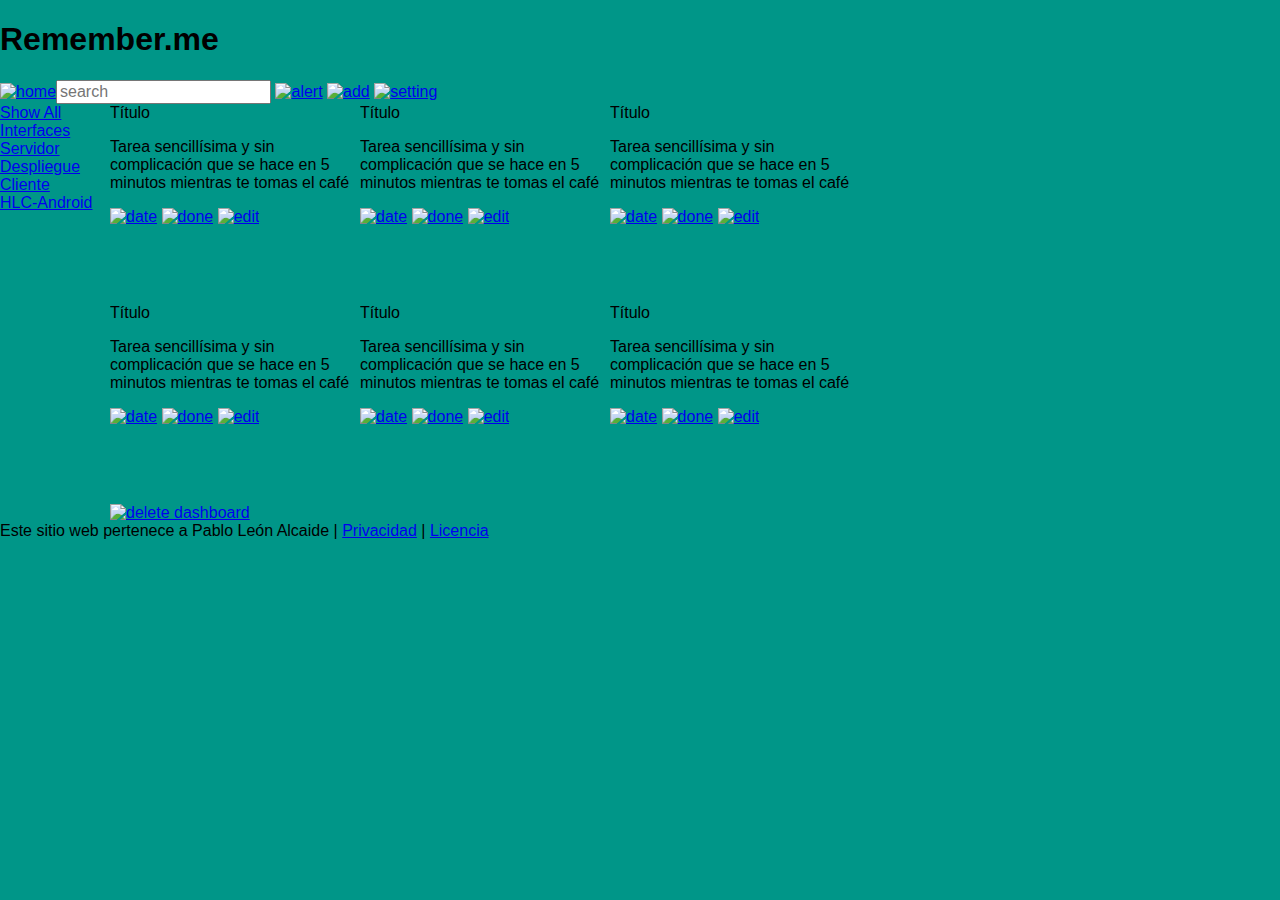
==== index.html @ 02f2b69e "first commit of Gestor de Tareas" ====
<!DOCTYPE html>
<html>
<head>
	<meta charset="utf-8">
	<meta name="Description" content="Gestor Contenido">
	<meta name="Author" content="Pablo León Alcaide">
	<link rel="stylesheet" href="./style/normalize.css">
	<link rel="stylesheet" href="./style/main.css">
	<title>Gestor de Tareas</title>
	<link rel="stylesheet" href="">
</head>
<body>
	<header>
		<h1>Remember.me</h1>
	</header><!-- End Header -->
	<nav>
		<a href="#"><img src="./images/home.svg" alt="home" id="imgHome"></a><input type="search" id="inputSearch" placeholder="search">
		<a href="#"><img src="./images/alarm.svg" alt="alert" id="imgAlarm"></a>
		<a href="./note.html"><img src="./images/add.svg" alt="add" id="imgAdd"></a>
		<a href="#"><img src="./images/gear.svg" alt="setting" id="imgGear"></a>	
	</nav> <!-- End Nav -->
	<main>
		<div id="dropdown">
			<div id="showAll"><a href="#" title="showAll">Show All</a></div>
			<div id="showFirst"><a href="#" title="showfirst">Interfaces</a></div>
			<div id="showSecond"><a href="#" title="showfirst">Servidor</a></div>
			<div id="showThirth"><a href="#" title="showfirst">Despliegue</a></div>
			<div id="showFourth"><a href="#" title="showfirst">Cliente</a></div>
			<div id="showFifth"><a href="#" title="showfirst">HLC-Android</a></div>
		</div>
		<section id="container">
			<article class="note">
				<header>Título</header>
				<p>Tarea sencillísima y sin complicación que se hace en 5 minutos mientras te tomas el café</p>
				<a href="#" class="articleIco"><img src="./images/calendar.svg" alt="date"></a>
				<a href="#" class="articleIco"><img src="./images/done.svg" alt="done"></a>
				<a href="#" class="articleIco"><img src="./images/edit.svg" alt="edit"></a>
			</article>
			<article class="note">
				<header>Título</header>
				<p>Tarea sencillísima y sin complicación que se hace en 5 minutos mientras te tomas el café</p>
				<a href="#" class="articleIco"><img src="./images/calendar.svg" alt="date"></a>
				<a href="#" class="articleIco"><img src="./images/done.svg" alt="done"></a>
				<a href="#" class="articleIco"><img src="./images/edit.svg" alt="edit"></a>
			</article>
			<article class="note">
				<header>Título</header>
				<p>Tarea sencillísima y sin complicación que se hace en 5 minutos mientras te tomas el café</p>
				<a href="#" class="articleIco"><img src="./images/calendar.svg" alt="date"></a>
				<a href="#" class="articleIco"><img src="./images/done.svg" alt="done"></a>
				<a href="#" class="articleIco"><img src="./images/edit.svg" alt="edit"></a>
			</article>
			<article class="note">
				<header>Título</header>
				<p>Tarea sencillísima y sin complicación que se hace en 5 minutos mientras te tomas el café</p>
				<a href="#" class="articleIco"><img src="./images/calendar.svg" alt="date"></a>
				<a href="#" class="articleIco"><img src="./images/done.svg" alt="done"></a>
				<a href="#" class="articleIco"><img src="./images/edit.svg" alt="edit"></a>
			</article>
			<article class="note">
				<header>Título</header>
				<p>Tarea sencillísima y sin complicación que se hace en 5 minutos mientras te tomas el café</p>
				<a href="#" class="articleIco"><img src="./images/calendar.svg" alt="date"></a>
				<a href="#" class="articleIco"><img src="./images/done.svg" alt="done"></a>
				<a href="#" class="articleIco"><img src="./images/edit.svg" alt="edit"></a>
			</article>
			<article class="note">
				<header>Título</header>
				<p>Tarea sencillísima y sin complicación que se hace en 5 minutos mientras te tomas el café</p>
				<a href="#" class="articleIco"><img src="./images/calendar.svg" alt="date"></a>
				<a href="#" class="articleIco"><img src="./images/done.svg" alt="done"></a>
				<a href="#" class="articleIco"><img src="./images/edit.svg" alt="edit"></a>
			</article>
			<a href="#" id="trashSection"><img src="./images/trash.svg" alt="delete dashboard"></a>
		</section>
	</main> <!-- End Main -->
	<footer>
		<span>Este sitio web pertenece a Pablo León Alcaide</span> | <a href="#">Privacidad</a> | <a href="#">Licencia</a>
	<footer><!-- End Footer -->
</body>
</html>
---- style/main.css ----
body{
	background-color: #009688;
	grid-template-rows: 70px 90px 1fr 70px;
	grid-template-areas: 	"head head"
						 	"nav nav"
						 	"main main"
						 	"footer footer";
}
header{
	grid-area: head;
}
nav{
	grid-area: nav;
}
main{
	grid-area: main;
	display: grid;
	grid-template-columns: 100px 600px;	
	grid-column-gap: 10px;
}
main > #dropdown{
}
main > #dropdown > div{

}
main > section{
	display:inline-block;
	display:grid;
	grid-template-rows: 200px 200px;
	grid-template-columns: 250px 250px 250px;
}
main > section > article{
	overflow: hidden;
}
footer{
	grid-area:footer;
}
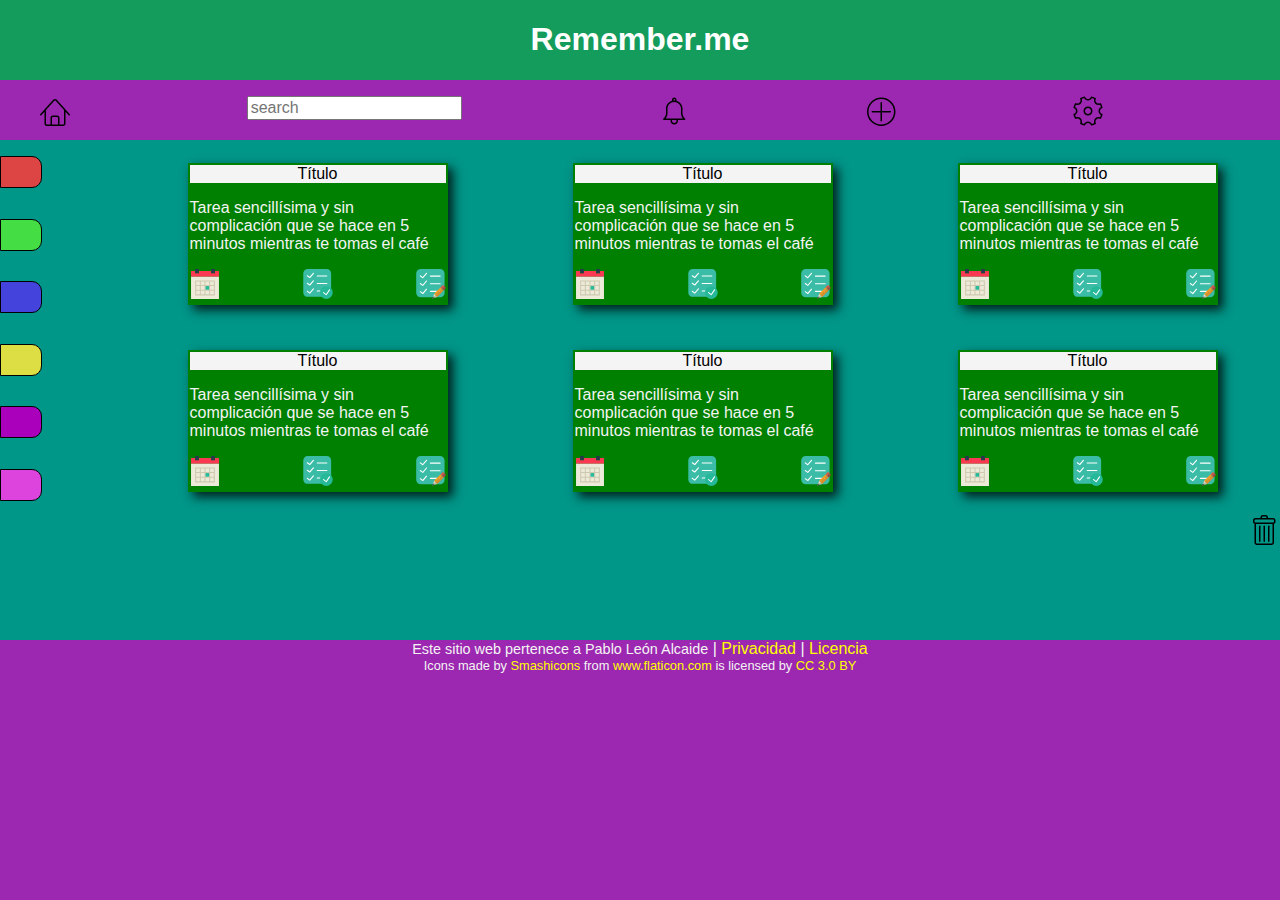
==== commit 7cf574ec: "images and updates" ====
--- a/index.html
+++ b/index.html
@@ -14,68 +14,87 @@
 		<h1>Remember.me</h1>
 	</header><!-- End Header -->
 	<nav>
-		<a href="#"><img src="./images/home.svg" alt="home" id="imgHome"></a><input type="search" id="inputSearch" placeholder="search">
-		<a href="#"><img src="./images/alarm.svg" alt="alert" id="imgAlarm"></a>
-		<a href="./note.html"><img src="./images/add.svg" alt="add" id="imgAdd"></a>
-		<a href="#"><img src="./images/gear.svg" alt="setting" id="imgGear"></a>	
+		<ul>
+		<li><a href="#"><img title="Back home" src="./images/home.svg" alt="home" id="imgHome"/></a></li>
+		<li><input type="search" id="inputSearch" placeholder="search"></li>
+		<li><a href="#"><img title="Most recent" src="./images/alarm.svg" alt="alert" id="imgAlarm"/></a></li>
+		<li><a href="./note.html"><img title="add ToDo" src="./images/add.svg" alt="add" id="imgAdd"/></a></li>
+		<li><a href="#"><img  title="Settings" src="./images/gear.svg" alt="setting" id="imgGear"/></a></li>
+		</ul>
 	</nav> <!-- End Nav -->
 	<main>
 		<div id="dropdown">
-			<div id="showAll"><a href="#" title="showAll">Show All</a></div>
-			<div id="showFirst"><a href="#" title="showfirst">Interfaces</a></div>
-			<div id="showSecond"><a href="#" title="showfirst">Servidor</a></div>
-			<div id="showThirth"><a href="#" title="showfirst">Despliegue</a></div>
-			<div id="showFourth"><a href="#" title="showfirst">Cliente</a></div>
-			<div id="showFifth"><a href="#" title="showfirst">HLC-Android</a></div>
+			<div id="showAll"><a href="#" title="showAll">All</a></div>
+			<div id="showFirst"><a href="#" title="Interfaces">Interfaces</a></div>
+			<div id="showSecond"><a href="#" title="Servidor">Servidor</a></div>
+			<div id="showThirth"><a href="#" title="Despliegue">Despliegue</a></div>
+			<div id="showFourth"><a href="#" title="Cliente">Cliente</a></div>
+			<div id="showFifth"><a href="#" title="Android">Android</a></div>
 		</div>
 		<section id="container">
 			<article class="note">
 				<header>Título</header>
 				<p>Tarea sencillísima y sin complicación que se hace en 5 minutos mientras te tomas el café</p>
-				<a href="#" class="articleIco"><img src="./images/calendar.svg" alt="date"></a>
-				<a href="#" class="articleIco"><img src="./images/done.svg" alt="done"></a>
-				<a href="#" class="articleIco"><img src="./images/edit.svg" alt="edit"></a>
+				<div id="icons">
+					<a href="#" class="articleIco"><img src="./images/calendar.svg" alt="date"></a>
+					<a href="#" class="articleIco"><img src="./images/done.svg" alt="done"></a>
+					<a href="#" class="articleIco"><img src="./images/edit.svg" alt="edit"></a>
+				</div>	
 			</article>
 			<article class="note">
 				<header>Título</header>
 				<p>Tarea sencillísima y sin complicación que se hace en 5 minutos mientras te tomas el café</p>
-				<a href="#" class="articleIco"><img src="./images/calendar.svg" alt="date"></a>
-				<a href="#" class="articleIco"><img src="./images/done.svg" alt="done"></a>
-				<a href="#" class="articleIco"><img src="./images/edit.svg" alt="edit"></a>
+				<div id="icons">
+					<a href="#" class="articleIco"><img src="./images/calendar.svg" alt="date"></a>
+					<a href="#" class="articleIco"><img src="./images/done.svg" alt="done"></a>
+					<a href="#" class="articleIco"><img src="./images/edit.svg" alt="edit"></a>
+				</div>	
 			</article>
 			<article class="note">
 				<header>Título</header>
 				<p>Tarea sencillísima y sin complicación que se hace en 5 minutos mientras te tomas el café</p>
-				<a href="#" class="articleIco"><img src="./images/calendar.svg" alt="date"></a>
-				<a href="#" class="articleIco"><img src="./images/done.svg" alt="done"></a>
-				<a href="#" class="articleIco"><img src="./images/edit.svg" alt="edit"></a>
+				<div id="icons">
+					<a href="#" class="articleIco"><img src="./images/calendar.svg" alt="date"></a>
+					<a href="#" class="articleIco"><img src="./images/done.svg" alt="done"></a>
+					<a href="#" class="articleIco"><img src="./images/edit.svg" alt="edit"></a>
+				</div>	
 			</article>
 			<article class="note">
 				<header>Título</header>
 				<p>Tarea sencillísima y sin complicación que se hace en 5 minutos mientras te tomas el café</p>
-				<a href="#" class="articleIco"><img src="./images/calendar.svg" alt="date"></a>
-				<a href="#" class="articleIco"><img src="./images/done.svg" alt="done"></a>
-				<a href="#" class="articleIco"><img src="./images/edit.svg" alt="edit"></a>
+				<div id="icons">
+					<a href="#" class="articleIco"><img src="./images/calendar.svg" alt="date"></a>
+					<a href="#" class="articleIco"><img src="./images/done.svg" alt="done"></a>
+					<a href="#" class="articleIco"><img src="./images/edit.svg" alt="edit"></a>
+				</div>	
 			</article>
 			<article class="note">
 				<header>Título</header>
 				<p>Tarea sencillísima y sin complicación que se hace en 5 minutos mientras te tomas el café</p>
-				<a href="#" class="articleIco"><img src="./images/calendar.svg" alt="date"></a>
-				<a href="#" class="articleIco"><img src="./images/done.svg" alt="done"></a>
-				<a href="#" class="articleIco"><img src="./images/edit.svg" alt="edit"></a>
+				<div id="icons">
+					<a href="#" class="articleIco"><img src="./images/calendar.svg" alt="date"></a>
+					<a href="#" class="articleIco"><img src="./images/done.svg" alt="done"></a>
+					<a href="#" class="articleIco"><img src="./images/edit.svg" alt="edit"></a>
+				</div>	
 			</article>
 			<article class="note">
 				<header>Título</header>
 				<p>Tarea sencillísima y sin complicación que se hace en 5 minutos mientras te tomas el café</p>
-				<a href="#" class="articleIco"><img src="./images/calendar.svg" alt="date"></a>
-				<a href="#" class="articleIco"><img src="./images/done.svg" alt="done"></a>
-				<a href="#" class="articleIco"><img src="./images/edit.svg" alt="edit"></a>
+				<div id="icons">
+					<a href="#" class="articleIco"><img src="./images/calendar.svg" alt="date"></a>
+					<a href="#" class="articleIco"><img src="./images/done.svg" alt="done"></a>
+					<a href="#" class="articleIco"><img src="./images/edit.svg" alt="edit"></a>
+				</div>	
 			</article>
-			<a href="#" id="trashSection"><img src="./images/trash.svg" alt="delete dashboard"></a>
+			
 		</section>
+		<img src="" alt="">
+		<a href="#" id="trashSection"><img src="./images/trash.svg" alt="delete dashboard" title="Remove all cards"></a>
+
 	</main> <!-- End Main -->
 	<footer>
 		<span>Este sitio web pertenece a Pablo León Alcaide</span> | <a href="#">Privacidad</a> | <a href="#">Licencia</a>
+		<div>Icons made by <a href="https://www.flaticon.com/authors/smashicons" title="Smashicons">Smashicons</a> from <a href="https://www.flaticon.com/" title="Flaticon">www.flaticon.com</a> is licensed by <a href="http://creativecommons.org/licenses/by/3.0/" title="Creative Commons BY 3.0" target="_blank">CC 3.0 BY</a></div>
 	<footer><!-- End Footer -->
 </body>
 </html>--- a/style/main.css
+++ b/style/main.css
@@ -1,37 +1,156 @@
+a{
+	text-decoration: none;
+}
 body{
-	background-color: #009688;
-	grid-template-rows: 70px 90px 1fr 70px;
+	background-color: #9C27B0;
+	
+	display:grid;
+	grid-template-rows: 80px 60px 500px 40px;
 	grid-template-areas: 	"head head"
 						 	"nav nav"
 						 	"main main"
 						 	"footer footer";
+	align-content: space-around;
 }
-header{
+body >header{
 	grid-area: head;
+	background-color: #149C5C;
+	color: #ffffff;
+	text-align:center;
 }
 nav{
+	background-color: #9C27B0;
 	grid-area: nav;
+	
 }
+nav ul{
+	height: 100%;
+	*background-color: #9C27B0;
+	display: grid;
+	grid-template-columns: 1fr 2fr 1fr 1fr 1fr;
+	align-items: start;
+	list-style: none;
+	justify-content: space-around;
+	
+}
+nav ul li{
+	
+}
+nav > ul > li > a > img{
+	height: 30px;	
+}
+nav ul li:first-child{
+	
+}
+
 main{
+	background-color: #009688;
 	grid-area: main;
 	display: grid;
-	grid-template-columns: 100px 600px;	
-	grid-column-gap: 10px;
+	grid-template-columns: 110px 1fr;
+	grid-column-gap: 15px;
 }
 main > #dropdown{
+	display:grid;
+	grid-template-rows:repeat(6, 30px);
+	align-content: space-around;
 }
 main > #dropdown > div{
+	width:40px;
+	height: 30px;
+	border:1px solid black;
+	text-align:left;
+	overflow: hidden;
+	border-radius: 0 10px 10px 0;
+	transition: width 2s;
+}
+main > #dropdown > div:hover{
+	width:100px;
+}
+main > #dropdown > div:hover > a{
+	color:black;
+}
+main > #dropdown > div > a{
+	text-decoration: none;
+	color:transparent;
+	margin-right: 1px;
+	font-size: 1.2em;
+	transition: 4s;
+}
 
+#showAll{
+	background-color: #dd4444;
 }
-main > section{
-	display:inline-block;
+#showFirst{
+	background-color: #44dd44;
+}
+#showSecond{
+	background-color: #4444dd;
+}
+#showThirth{
+	background-color: #dddd44;
+}
+#showFourth{
+	background-color: #aa00bb
+}
+#showFifth{
+	background-color: #dd44dd;
+}
+main > dropdown > div > a{
+	color:red;
+}
+main > #container{
+	
 	display:grid;
-	grid-template-rows: 200px 200px;
-	grid-template-columns: 250px 250px 250px;
+	justify-content: space-around;
+	grid-template-rows: repeat(autofit, 200px);
+	align-content: space-around;
+	grid-template-columns: 260px 260px 260px;
 }
-main > section > article{
-	overflow: hidden;
+main > #container > article{
+	
+	color: #f4f4f4;
+	background-color: green;
+	padding:2px;
+	box-shadow: 5px 5px 10px rgba(0,0,0,0.8);
+	
+}
+main > #container > article:hover{
+	transform:perspective(500px) scaleZ(1) translateZ(4px);
+}
+main > #container > article > header{
+	background-color: #f4f4f4;
+	text-align:center;
+	color:black;
+}
+
+main > #container >article > a{
+	color:orange;	
+}
+#icons{
+	display: grid;
+	grid-template-columns: repeat(3,30px);
+	justify-content: space-between;
+}
+main > a {
+	text-align: right;
+}
+main  a  img{
+	width: 30px;
+	height: 30px;
 }
 footer{
 	grid-area:footer;
+	background-color: #9C27B0;
+	color: #f4f4f4;
+	text-align:center;
+}
+footer a:visited, footer a:link{
+	color: #ffff00;
+}
+footer span{
+	font-size: 0.9rem;
+}
+footer div{
+	font-size: 0.8rem;
 }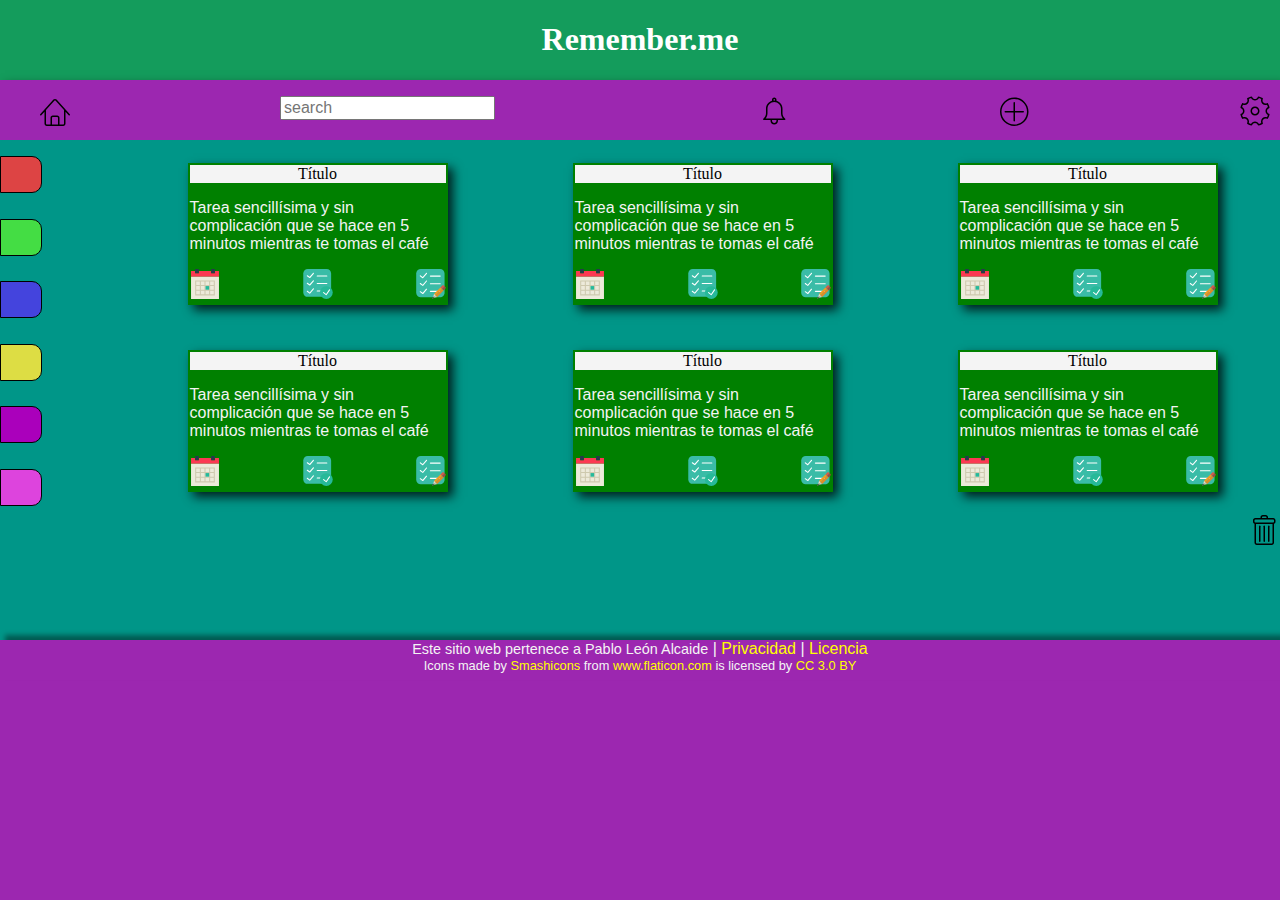
==== commit a212fc9b: "menu setting" ====
--- a/index.html
+++ b/index.html
@@ -19,7 +19,15 @@
 		<li><input type="search" id="inputSearch" placeholder="search"></li>
 		<li><a href="#"><img title="Most recent" src="./images/alarm.svg" alt="alert" id="imgAlarm"/></a></li>
 		<li><a href="./note.html"><img title="add ToDo" src="./images/add.svg" alt="add" id="imgAdd"/></a></li>
-		<li><a href="#"><img  title="Settings" src="./images/gear.svg" alt="setting" id="imgGear"/></a></li>
+		<li id="setting"><a href="#"><img title="Settings" src="./images/gear.svg" alt="setting" id="imgGear"/></a>
+			<ul id="menuSetting">
+				<li><a href="#">Sincronizar</a></li>
+				<li><a href="#">Preferencias</a></li>
+				<li><a href="#">Ayuda</a></li>
+				<li><a href="#">Premium</a></li>
+				<li><a href="#">Logout</a></li>
+			</ul>
+		</li>
 		</ul>
 	</nav> <!-- End Nav -->
 	<main>
--- a/style/main.css
+++ b/style/main.css
@@ -5,7 +5,7 @@
 	background-color: #9C27B0;
 	
 	display:grid;
-	grid-template-rows: 80px 60px 500px 40px;
+	grid-template-rows: 80px 60px minmax(500px,1fr) 40px;
 	grid-template-areas: 	"head head"
 						 	"nav nav"
 						 	"main main"
@@ -17,33 +17,64 @@
 	background-color: #149C5C;
 	color: #ffffff;
 	text-align:center;
+
+}
+header{
+	font-family: cursive;
 }
 nav{
 	background-color: #9C27B0;
 	grid-area: nav;
+	box-shadow: 5px 5px 10px rgba(0,0,0,0.6);
+}
+nav >ul{
 	
-}
-nav ul{
 	height: 100%;
 	*background-color: #9C27B0;
 	display: grid;
-	grid-template-columns: 1fr 2fr 1fr 1fr 1fr;
+	grid-template-columns: 1fr 2fr 1fr 1fr 40px;
 	align-items: start;
 	list-style: none;
 	justify-content: space-around;
 	
 }
-nav ul li{
+
+nav > ul > li > a > img{
+	height: 30px;	
+
+}
+nav > ul > li > a >img:hover{
+	transform:scale(1.1);
+}
+#setting:hover >ul{
+	display: block;
+}
+
+#menuSetting{
+	list-style: none;
+	background-color: #9C27B0;
+	padding:0;
+	max-width: 120px;
+	position: absolute;
+	right:5px;
+	display:none;
+}
+#menuSetting > li{
+	width: 120px;
+	padding: 6px 1px 6px 1px;
 	
 }
-nav > ul > li > a > img{
-	height: 30px;	
+#menuSetting > li:hover{
+	background-color: #9B25A0;
 }
-nav ul li:first-child{
+#menuSetting > li >a{
+	color:#f4f4f4;
+}
+#menuSetting > li:hover >a{
+	color:#FCD837;
+}
+main{
 	
-}
-
-main{
 	background-color: #009688;
 	grid-area: main;
 	display: grid;
@@ -57,7 +88,7 @@
 }
 main > #dropdown > div{
 	width:40px;
-	height: 30px;
+	height: 35px;
 	border:1px solid black;
 	text-align:left;
 	overflow: hidden;
@@ -65,17 +96,18 @@
 	transition: width 2s;
 }
 main > #dropdown > div:hover{
-	width:100px;
-}
-main > #dropdown > div:hover > a{
-	color:black;
+	width:110px;
 }
 main > #dropdown > div > a{
+	display: block;
 	text-decoration: none;
 	color:transparent;
 	margin-right: 1px;
 	font-size: 1.2em;
 	transition: 4s;
+}
+main > #dropdown > div:hover > a{
+	color:black;
 }
 
 #showAll{
@@ -100,7 +132,7 @@
 	color:red;
 }
 main > #container{
-	
+	overflow-y: scroll;
 	display:grid;
 	justify-content: space-around;
 	grid-template-rows: repeat(autofit, 200px);
@@ -116,7 +148,7 @@
 	
 }
 main > #container > article:hover{
-	transform:perspective(500px) scaleZ(1) translateZ(4px);
+	transform:scale(1.03)
 }
 main > #container > article > header{
 	background-color: #f4f4f4;
@@ -144,6 +176,7 @@
 	background-color: #9C27B0;
 	color: #f4f4f4;
 	text-align:center;
+	box-shadow: 5px -5px 5px rgba(0,0,0,0.4);
 }
 footer a:visited, footer a:link{
 	color: #ffff00;
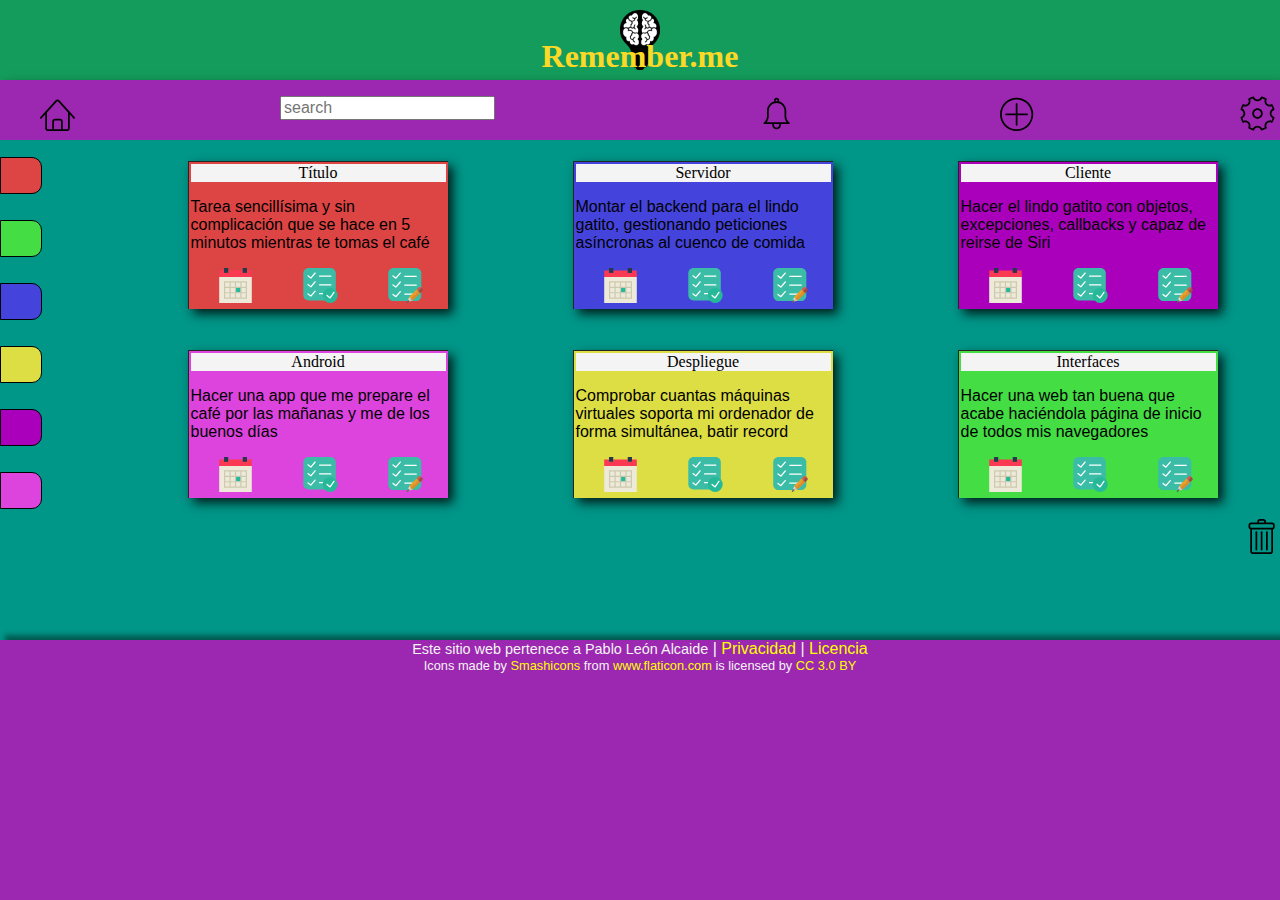
==== commit 32f07479: "edit readme and index.html, prepare edit.html" ====
--- a/index.html
+++ b/index.html
@@ -7,7 +7,6 @@
 	<link rel="stylesheet" href="./style/normalize.css">
 	<link rel="stylesheet" href="./style/main.css">
 	<title>Gestor de Tareas</title>
-	<link rel="stylesheet" href="">
 </head>
 <body>
 	<header>
@@ -40,7 +39,7 @@
 			<div id="showFifth"><a href="#" title="Android">Android</a></div>
 		</div>
 		<section id="container">
-			<article class="note">
+			<article class="note all">
 				<header>Título</header>
 				<p>Tarea sencillísima y sin complicación que se hace en 5 minutos mientras te tomas el café</p>
 				<div id="icons">
@@ -49,45 +48,45 @@
 					<a href="#" class="articleIco"><img src="./images/edit.svg" alt="edit"></a>
 				</div>	
 			</article>
-			<article class="note">
-				<header>Título</header>
-				<p>Tarea sencillísima y sin complicación que se hace en 5 minutos mientras te tomas el café</p>
+			<article class="note servidor">
+				<header>Servidor</header>
+				<p>Montar el backend para el lindo gatito, gestionando peticiones asíncronas al cuenco de comida</p>
 				<div id="icons">
 					<a href="#" class="articleIco"><img src="./images/calendar.svg" alt="date"></a>
 					<a href="#" class="articleIco"><img src="./images/done.svg" alt="done"></a>
 					<a href="#" class="articleIco"><img src="./images/edit.svg" alt="edit"></a>
 				</div>	
 			</article>
-			<article class="note">
-				<header>Título</header>
-				<p>Tarea sencillísima y sin complicación que se hace en 5 minutos mientras te tomas el café</p>
+			<article class="note cliente">
+				<header>Cliente</header>
+				<p>Hacer el lindo gatito con objetos, excepciones, callbacks y capaz de reirse de Siri</p>
 				<div id="icons">
 					<a href="#" class="articleIco"><img src="./images/calendar.svg" alt="date"></a>
 					<a href="#" class="articleIco"><img src="./images/done.svg" alt="done"></a>
 					<a href="#" class="articleIco"><img src="./images/edit.svg" alt="edit"></a>
 				</div>	
 			</article>
-			<article class="note">
-				<header>Título</header>
-				<p>Tarea sencillísima y sin complicación que se hace en 5 minutos mientras te tomas el café</p>
+			<article class="note android">
+				<header>Android</header>
+				<p>Hacer una app que me prepare el café por las mañanas y me de los buenos días</p>
 				<div id="icons">
 					<a href="#" class="articleIco"><img src="./images/calendar.svg" alt="date"></a>
 					<a href="#" class="articleIco"><img src="./images/done.svg" alt="done"></a>
 					<a href="#" class="articleIco"><img src="./images/edit.svg" alt="edit"></a>
 				</div>	
 			</article>
-			<article class="note">
-				<header>Título</header>
-				<p>Tarea sencillísima y sin complicación que se hace en 5 minutos mientras te tomas el café</p>
+			<article class="note despliegue">
+				<header>Despliegue</header>
+				<p>Comprobar cuantas máquinas virtuales soporta mi ordenador de forma simultánea, batir record</p>
 				<div id="icons">
 					<a href="#" class="articleIco"><img src="./images/calendar.svg" alt="date"></a>
 					<a href="#" class="articleIco"><img src="./images/done.svg" alt="done"></a>
 					<a href="#" class="articleIco"><img src="./images/edit.svg" alt="edit"></a>
 				</div>	
 			</article>
-			<article class="note">
-				<header>Título</header>
-				<p>Tarea sencillísima y sin complicación que se hace en 5 minutos mientras te tomas el café</p>
+			<article class="note interfaces">
+				<header>Interfaces</header>
+				<p>Hacer una web tan buena que acabe haciéndola página de inicio de todos mis navegadores</p>
 				<div id="icons">
 					<a href="#" class="articleIco"><img src="./images/calendar.svg" alt="date"></a>
 					<a href="#" class="articleIco"><img src="./images/done.svg" alt="done"></a>
--- a/style/main.css
+++ b/style/main.css
@@ -14,11 +14,19 @@
 }
 body >header{
 	grid-area: head;
+	background: url('../images/remember.png');
+	background-size:40px;
+	background-position:center;
+	background-repeat: no-repeat;
 	background-color: #149C5C;
-	color: #ffffff;
+	color: #FCD827;
 	text-align:center;
 
 }
+h1{
+	margin: 1.2em 0;
+}
+
 header{
 	font-family: cursive;
 }
@@ -28,9 +36,6 @@
 	box-shadow: 5px 5px 10px rgba(0,0,0,0.6);
 }
 nav >ul{
-	
-	height: 100%;
-	*background-color: #9C27B0;
 	display: grid;
 	grid-template-columns: 1fr 2fr 1fr 1fr 40px;
 	align-items: start;
@@ -40,11 +45,13 @@
 }
 
 nav > ul > li > a > img{
-	height: 30px;	
+	height: 35px;	
 
 }
 nav > ul > li > a >img:hover{
 	transform:scale(1.1);
+
+
 }
 #setting:hover >ul{
 	display: block;
@@ -104,28 +111,30 @@
 	color:transparent;
 	margin-right: 1px;
 	font-size: 1.2em;
+	margin-top: 2px;
 	transition: 4s;
 }
 main > #dropdown > div:hover > a{
 	color:black;
 }
 
-#showAll{
+#showAll, .all{
 	background-color: #dd4444;
 }
-#showFirst{
+#showFirst, .interfaces{
 	background-color: #44dd44;
 }
-#showSecond{
+#showSecond, .servidor{
 	background-color: #4444dd;
 }
-#showThirth{
+#showThirth, .despliegue{
 	background-color: #dddd44;
 }
-#showFourth{
+
+#showFourth, .cliente{
 	background-color: #aa00bb
 }
-#showFifth{
+#showFifth, .android{
 	background-color: #dd44dd;
 }
 main > dropdown > div > a{
@@ -139,13 +148,13 @@
 	align-content: space-around;
 	grid-template-columns: 260px 260px 260px;
 }
+
 main > #container > article{
-	
-	color: #f4f4f4;
-	background-color: green;
 	padding:2px;
 	box-shadow: 5px 5px 10px rgba(0,0,0,0.8);
-	
+	border-width: 1px 0 0 1px;
+	border-color: #252525;
+	border-style: solid;
 }
 main > #container > article:hover{
 	transform:scale(1.03)
@@ -154,23 +163,28 @@
 	background-color: #f4f4f4;
 	text-align:center;
 	color:black;
+
 }
 
 main > #container >article > a{
-	color:orange;	
+	
 }
 #icons{
 	display: grid;
 	grid-template-columns: repeat(3,30px);
-	justify-content: space-between;
+	justify-content: space-around;
 }
 main > a {
 	text-align: right;
 }
 main  a  img{
-	width: 30px;
-	height: 30px;
-}
+	width: 35px;
+	height: 35px;
+}
+main a img:hover{
+	transform: translateY(-1.08px);
+}
+
 footer{
 	grid-area:footer;
 	background-color: #9C27B0;
@@ -186,4 +200,4 @@
 }
 footer div{
 	font-size: 0.8rem;
-}+}
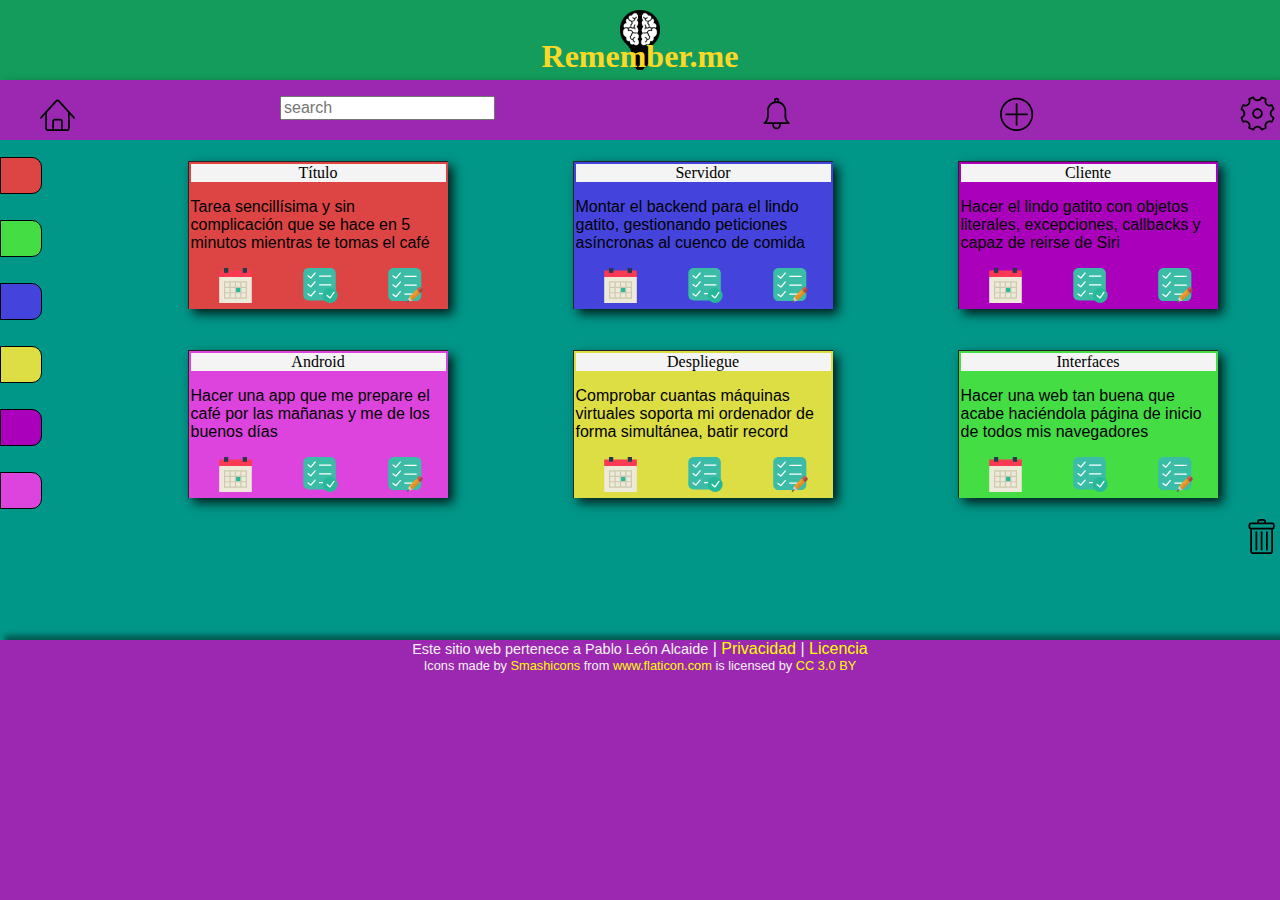
==== commit 4782bf12: "add edit.html" ====
--- a/index.html
+++ b/index.html
@@ -6,6 +6,7 @@
 	<meta name="Author" content="Pablo León Alcaide">
 	<link rel="stylesheet" href="./style/normalize.css">
 	<link rel="stylesheet" href="./style/main.css">
+	<script src="./js/form.js" type="text/javascript" charset="utf-8" async defer></script>
 	<title>Gestor de Tareas</title>
 </head>
 <body>
@@ -17,7 +18,7 @@
 		<li><a href="#"><img title="Back home" src="./images/home.svg" alt="home" id="imgHome"/></a></li>
 		<li><input type="search" id="inputSearch" placeholder="search"></li>
 		<li><a href="#"><img title="Most recent" src="./images/alarm.svg" alt="alert" id="imgAlarm"/></a></li>
-		<li><a href="./note.html"><img title="add ToDo" src="./images/add.svg" alt="add" id="imgAdd"/></a></li>
+		<li><a href="#" id="addTodo"><img title="add ToDo" src="./images/add.svg" alt="add" id="imgAdd"/></a></li>
 		<li id="setting"><a href="#"><img title="Settings" src="./images/gear.svg" alt="setting" id="imgGear"/></a>
 			<ul id="menuSetting">
 				<li><a href="#">Sincronizar</a></li>
@@ -50,7 +51,7 @@
 			</article>
 			<article class="note servidor">
 				<header>Servidor</header>
-				<p>Montar el backend para el lindo gatito, gestionando peticiones asíncronas al cuenco de comida</p>
+				<p>Montar el backend para el lindo gatito, gestionando peticiones asíncronas al cuenco de comida </p>
 				<div id="icons">
 					<a href="#" class="articleIco"><img src="./images/calendar.svg" alt="date"></a>
 					<a href="#" class="articleIco"><img src="./images/done.svg" alt="done"></a>
@@ -59,7 +60,7 @@
 			</article>
 			<article class="note cliente">
 				<header>Cliente</header>
-				<p>Hacer el lindo gatito con objetos, excepciones, callbacks y capaz de reirse de Siri</p>
+				<p>Hacer el lindo gatito con objetos literales, excepciones, callbacks y capaz de reirse de Siri</p>
 				<div id="icons">
 					<a href="#" class="articleIco"><img src="./images/calendar.svg" alt="date"></a>
 					<a href="#" class="articleIco"><img src="./images/done.svg" alt="done"></a>
@@ -104,4 +105,5 @@
 		<div>Icons made by <a href="https://www.flaticon.com/authors/smashicons" title="Smashicons">Smashicons</a> from <a href="https://www.flaticon.com/" title="Flaticon">www.flaticon.com</a> is licensed by <a href="http://creativecommons.org/licenses/by/3.0/" title="Creative Commons BY 3.0" target="_blank">CC 3.0 BY</a></div>
 	<footer><!-- End Footer -->
 </body>
+ <noscript>Your browser does not support JavaScript!</noscript> 
 </html>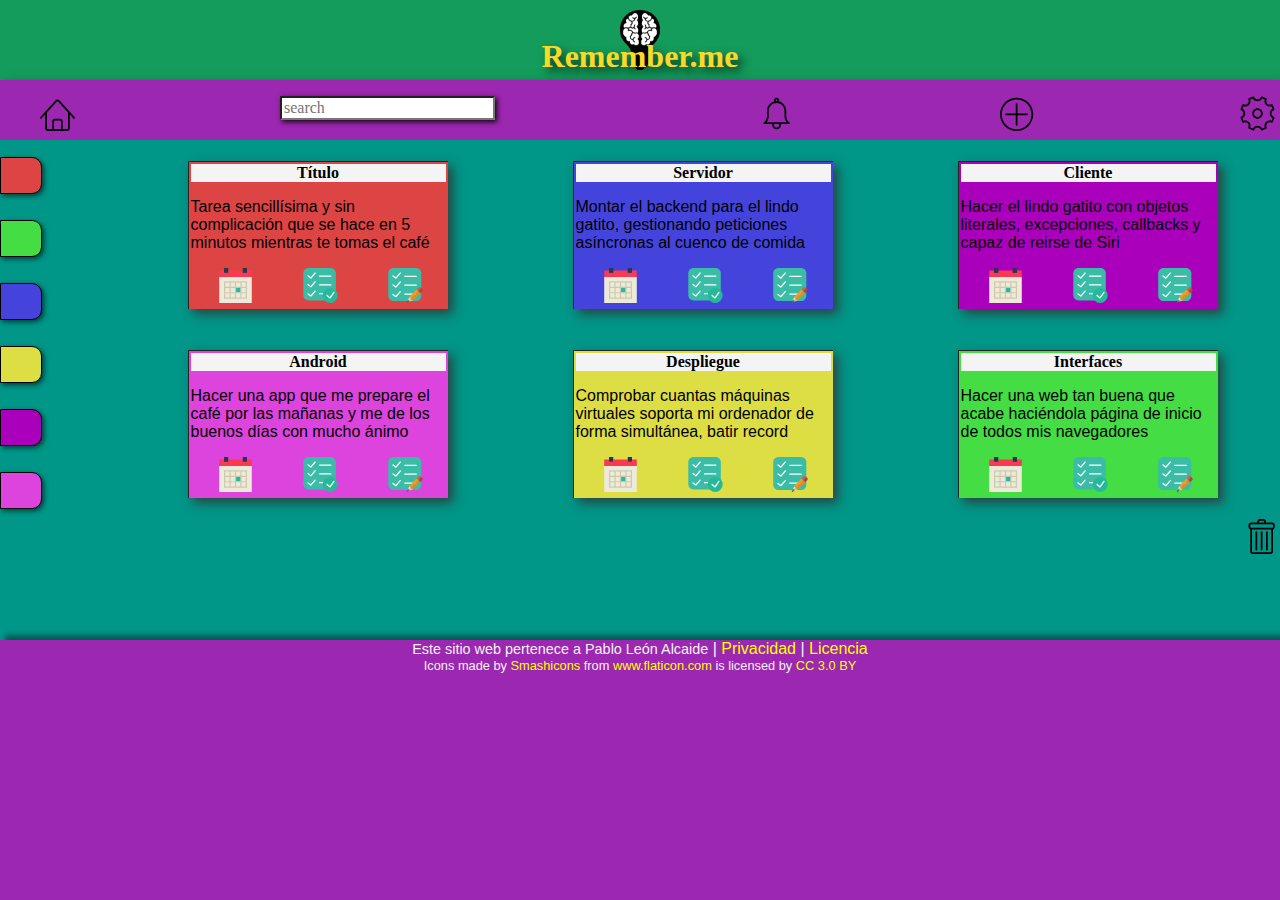
==== commit 39d9cd8e: "add confirm.html and remove js functions" ====
--- a/index.html
+++ b/index.html
@@ -7,7 +7,7 @@
 	<link rel="stylesheet" href="./style/normalize.css">
 	<link rel="stylesheet" href="./style/main.css">
 	<script src="./js/form.js" type="text/javascript" charset="utf-8" async defer></script>
-	<title>Gestor de Tareas</title>
+	<title>Gestor de Tareas - Pablo Leon</title>
 </head>
 <body>
 	<header>
@@ -17,7 +17,7 @@
 		<ul>
 		<li><a href="#"><img title="Back home" src="./images/home.svg" alt="home" id="imgHome"/></a></li>
 		<li><input type="search" id="inputSearch" placeholder="search"></li>
-		<li><a href="#"><img title="Most recent" src="./images/alarm.svg" alt="alert" id="imgAlarm"/></a></li>
+		<li><a href="#"><img title="Most recent" src="./images/alarm.svg" alt="alert" id="imgAlarm" onclick="showRecent();"/></a></li>
 		<li><a href="#" id="addTodo"><img title="add ToDo" src="./images/add.svg" alt="add" id="imgAdd"/></a></li>
 		<li id="setting"><a href="#"><img title="Settings" src="./images/gear.svg" alt="setting" id="imgGear"/></a>
 			<ul id="menuSetting">
@@ -44,59 +44,59 @@
 				<header>Título</header>
 				<p>Tarea sencillísima y sin complicación que se hace en 5 minutos mientras te tomas el café</p>
 				<div id="icons">
-					<a href="#" class="articleIco"><img src="./images/calendar.svg" alt="date"></a>
-					<a href="#" class="articleIco"><img src="./images/done.svg" alt="done"></a>
-					<a href="#" class="articleIco"><img src="./images/edit.svg" alt="edit"></a>
+					<a href="https://calendar.google.com" class="articleIco"><img src="./images/calendar.svg" alt="date"></a>
+					<a href="#" class="articleIco" ><img src="./images/done.svg" alt="done"></a>
+					<a href="./edit.html" class="articleIco"><img src="./images/edit.svg" alt="edit"></a>
 				</div>	
 			</article>
 			<article class="note servidor">
 				<header>Servidor</header>
 				<p>Montar el backend para el lindo gatito, gestionando peticiones asíncronas al cuenco de comida </p>
 				<div id="icons">
-					<a href="#" class="articleIco"><img src="./images/calendar.svg" alt="date"></a>
+					<a href="https://calendar.google.com" class="articleIco"><img src="./images/calendar.svg" alt="date"></a>
 					<a href="#" class="articleIco"><img src="./images/done.svg" alt="done"></a>
-					<a href="#" class="articleIco"><img src="./images/edit.svg" alt="edit"></a>
+					<a href="./edit.html" class="articleIco"><img src="./images/edit.svg" alt="edit"></a>
 				</div>	
 			</article>
 			<article class="note cliente">
 				<header>Cliente</header>
 				<p>Hacer el lindo gatito con objetos literales, excepciones, callbacks y capaz de reirse de Siri</p>
 				<div id="icons">
-					<a href="#" class="articleIco"><img src="./images/calendar.svg" alt="date"></a>
+					<a href="https://calendar.google.com" class="articleIco"><img src="./images/calendar.svg" alt="date"></a>
 					<a href="#" class="articleIco"><img src="./images/done.svg" alt="done"></a>
-					<a href="#" class="articleIco"><img src="./images/edit.svg" alt="edit"></a>
+					<a href="./edit.html" class="articleIco"><img src="./images/edit.svg" alt="edit"></a>
 				</div>	
 			</article>
 			<article class="note android">
 				<header>Android</header>
-				<p>Hacer una app que me prepare el café por las mañanas y me de los buenos días</p>
+				<p>Hacer una app que me prepare el café por las mañanas y me de los buenos días con mucho ánimo</p>
 				<div id="icons">
-					<a href="#" class="articleIco"><img src="./images/calendar.svg" alt="date"></a>
+					<a href="https://calendar.google.com" class="articleIco"><img src="./images/calendar.svg" alt="date"></a>
 					<a href="#" class="articleIco"><img src="./images/done.svg" alt="done"></a>
-					<a href="#" class="articleIco"><img src="./images/edit.svg" alt="edit"></a>
+					<a href="./edit.html" class="articleIco"><img src="./images/edit.svg" alt="edit"></a>
 				</div>	
 			</article>
 			<article class="note despliegue">
 				<header>Despliegue</header>
 				<p>Comprobar cuantas máquinas virtuales soporta mi ordenador de forma simultánea, batir record</p>
 				<div id="icons">
-					<a href="#" class="articleIco"><img src="./images/calendar.svg" alt="date"></a>
+					<a href="https://calendar.google.com" class="articleIco"><img src="./images/calendar.svg" alt="date"></a>
 					<a href="#" class="articleIco"><img src="./images/done.svg" alt="done"></a>
-					<a href="#" class="articleIco"><img src="./images/edit.svg" alt="edit"></a>
+					<a href="./edit.html" class="articleIco"><img src="./images/edit.svg" alt="edit"></a>
 				</div>	
 			</article>
 			<article class="note interfaces">
 				<header>Interfaces</header>
 				<p>Hacer una web tan buena que acabe haciéndola página de inicio de todos mis navegadores</p>
 				<div id="icons">
-					<a href="#" class="articleIco"><img src="./images/calendar.svg" alt="date"></a>
+					<a href="https://calendar.google.com" class="articleIco"><img src="./images/calendar.svg" alt="date"></a>
 					<a href="#" class="articleIco"><img src="./images/done.svg" alt="done"></a>
-					<a href="#" class="articleIco"><img src="./images/edit.svg" alt="edit"></a>
+					<a href="./edit.html" class="articleIco"><img src="./images/edit.svg" alt="edit"></a>
 				</div>	
 			</article>
 			
 		</section>
-		<img src="" alt="">
+		<p id="time"></p>
 		<a href="#" id="trashSection"><img src="./images/trash.svg" alt="delete dashboard" title="Remove all cards"></a>
 
 	</main> <!-- End Main -->
--- a/style/main.css
+++ b/style/main.css
@@ -21,19 +21,32 @@
 	background-color: #149C5C;
 	color: #FCD827;
 	text-align:center;
-
-}
+}
+
 h1{
 	margin: 1.2em 0;
-}
-
+	text-shadow: 5px 5px 10px rgba(0,0,0,0.7);
+}
+
+h1:hover{
+	text-shadow: 5px 5px 20px rgba(0,0,0,0.2);
+}
 header{
 	font-family: cursive;
-}
+	font-weight: bold;
+}
+	/* <<<<<<<<<< NAV */
 nav{
 	background-color: #9C27B0;
 	grid-area: nav;
 	box-shadow: 5px 5px 10px rgba(0,0,0,0.6);
+
+}
+::placeholder{
+	font-family: cursive;
+}
+nav input{
+	box-shadow: 2px 2px 5px rgba(0,0,0,0.9);
 }
 nav >ul{
 	display: grid;
@@ -51,7 +64,6 @@
 nav > ul > li > a >img:hover{
 	transform:scale(1.1);
 
-
 }
 #setting:hover >ul{
 	display: block;
@@ -80,6 +92,8 @@
 #menuSetting > li:hover >a{
 	color:#FCD837;
 }
+
+/** MAIN  <<<<<<<<<<<<<<<<<<<*/
 main{
 	
 	background-color: #009688;
@@ -96,21 +110,23 @@
 main > #dropdown > div{
 	width:40px;
 	height: 35px;
+	box-shadow: 2px 2px 5px rgba(0,0,0,0.6);
 	border:1px solid black;
 	text-align:left;
 	overflow: hidden;
+	font-weight: bold;
 	border-radius: 0 10px 10px 0;
 	transition: width 2s;
 }
 main > #dropdown > div:hover{
-	width:110px;
+	width:120px;
 }
 main > #dropdown > div > a{
 	display: block;
 	text-decoration: none;
 	color:transparent;
 	margin-right: 1px;
-	font-size: 1.2em;
+	font-size: 1.18em;
 	margin-top: 2px;
 	transition: 4s;
 }
@@ -130,7 +146,6 @@
 #showThirth, .despliegue{
 	background-color: #dddd44;
 }
-
 #showFourth, .cliente{
 	background-color: #aa00bb
 }
@@ -151,13 +166,13 @@
 
 main > #container > article{
 	padding:2px;
-	box-shadow: 5px 5px 10px rgba(0,0,0,0.8);
+	box-shadow: 5px 5px 10px rgba(50,50,50,0.8);
 	border-width: 1px 0 0 1px;
 	border-color: #252525;
 	border-style: solid;
 }
 main > #container > article:hover{
-	transform:scale(1.03)
+	transform:scale(1.03);
 }
 main > #container > article > header{
 	background-color: #f4f4f4;
@@ -185,6 +200,7 @@
 	transform: translateY(-1.08px);
 }
 
+/*** FOOTER **/
 footer{
 	grid-area:footer;
 	background-color: #9C27B0;
@@ -201,3 +217,7 @@
 footer div{
 	font-size: 0.8rem;
 }
+#time{
+text-align:center;
+}
+
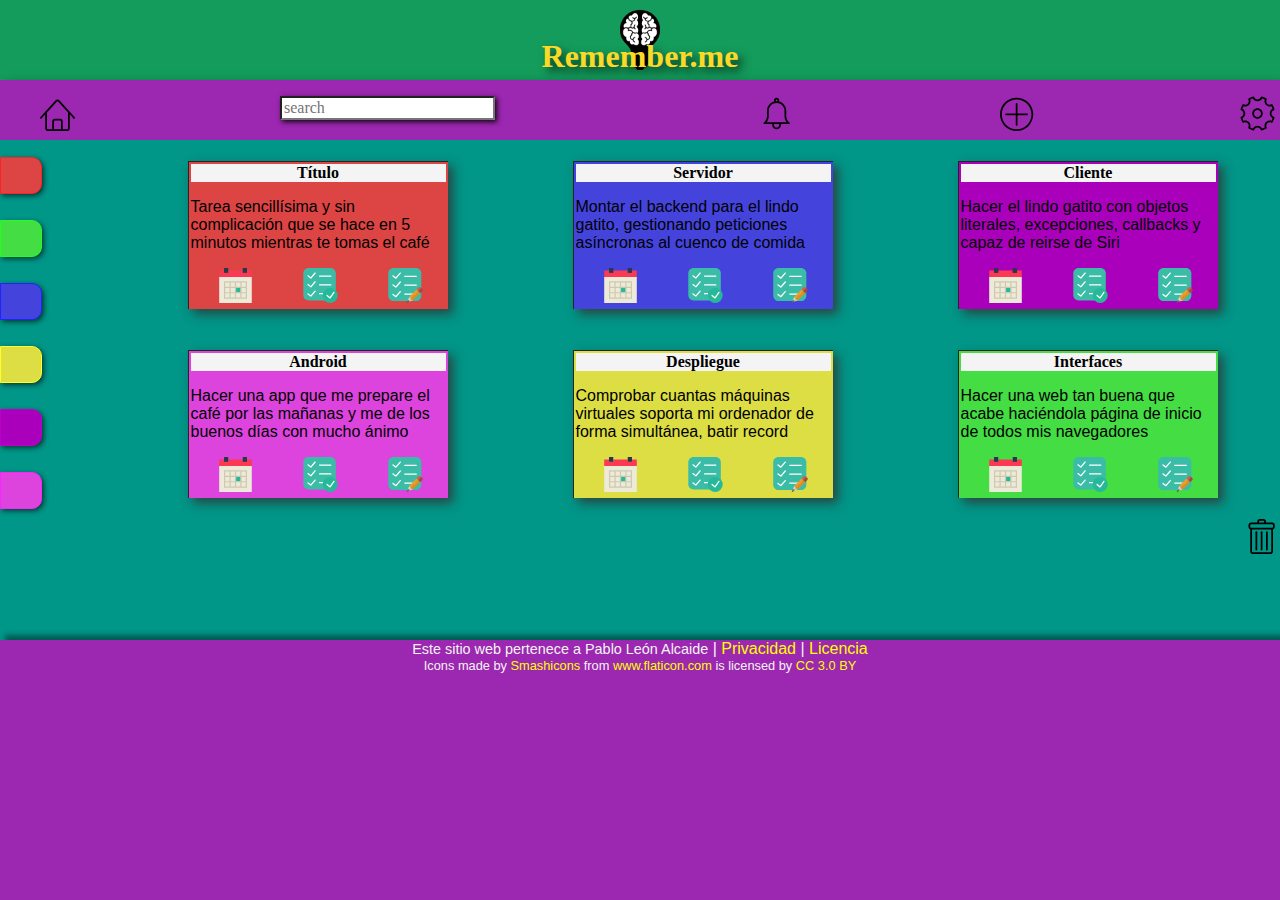
==== commit 00a2236b: "add effects and modify behavior" ====
--- a/index.html
+++ b/index.html
@@ -96,13 +96,13 @@
 			</article>
 			
 		</section>
-		<p id="time"></p>
+		<p></p>
 		<a href="#" id="trashSection"><img src="./images/trash.svg" alt="delete dashboard" title="Remove all cards"></a>
 
 	</main> <!-- End Main -->
 	<footer>
 		<span>Este sitio web pertenece a Pablo León Alcaide</span> | <a href="#">Privacidad</a> | <a href="#">Licencia</a>
-		<div>Icons made by <a href="https://www.flaticon.com/authors/smashicons" title="Smashicons">Smashicons</a> from <a href="https://www.flaticon.com/" title="Flaticon">www.flaticon.com</a> is licensed by <a href="http://creativecommons.org/licenses/by/3.0/" title="Creative Commons BY 3.0" target="_blank">CC 3.0 BY</a></div>
+		<div>Icons made by <a href="https://www.flaticon.com/authors/smashicons" title="Smashicons">Smashicons</a> from <a href="https://www.flaticon.com/" title="Flaticon">www.flaticon.com</a> is licensed by <a href="http://creativecommons.org/licenses/by/3.0/" title="Creative Commons BY 3.0" target="_blank">CC 3.0 BY</a></div><p id="time"></p>
 	<footer><!-- End Footer -->
 </body>
  <noscript>Your browser does not support JavaScript!</noscript> 
--- a/style/main.css
+++ b/style/main.css
@@ -22,7 +22,6 @@
 	color: #FCD827;
 	text-align:center;
 }
-
 h1{
 	margin: 1.2em 0;
 	text-shadow: 5px 5px 10px rgba(0,0,0,0.7);
@@ -85,17 +84,19 @@
 }
 #menuSetting > li:hover{
 	background-color: #9B25A0;
+	box-shadow: 1px 1px 5px rgba(250,250,250,0.8);
+
 }
 #menuSetting > li >a{
 	color:#f4f4f4;
 }
+
 #menuSetting > li:hover >a{
 	color:#FCD837;
 }
 
 /** MAIN  <<<<<<<<<<<<<<<<<<<*/
 main{
-	
 	background-color: #009688;
 	grid-area: main;
 	display: grid;
@@ -111,7 +112,6 @@
 	width:40px;
 	height: 35px;
 	box-shadow: 2px 2px 5px rgba(0,0,0,0.6);
-	border:1px solid black;
 	text-align:left;
 	overflow: hidden;
 	font-weight: bold;
@@ -136,21 +136,27 @@
 
 #showAll, .all{
 	background-color: #dd4444;
+	border: 1px solid #ff2222;
 }
 #showFirst, .interfaces{
 	background-color: #44dd44;
+	border: 1px solid #22ff22;
 }
 #showSecond, .servidor{
 	background-color: #4444dd;
+	border:1px solid #2222ff;
 }
 #showThirth, .despliegue{
 	background-color: #dddd44;
+	border:1px solid #ffff22;
 }
 #showFourth, .cliente{
+	border:1px solid #bb00cc;
 	background-color: #aa00bb
 }
 #showFifth, .android{
 	background-color: #dd44dd;
+	border:1px solid #ff22ff;
 }
 main > dropdown > div > a{
 	color:red;
@@ -166,10 +172,15 @@
 
 main > #container > article{
 	padding:2px;
-	box-shadow: 5px 5px 10px rgba(50,50,50,0.8);
 	border-width: 1px 0 0 1px;
 	border-color: #252525;
 	border-style: solid;
+	box-shadow: 5px 5px 10px rgba(50,50,50,0.8);
+	animation: shadow 3s;
+
+}
+main > #container > article:active{
+	box-shadow: 5px 5px 10px rgba(250,250,250,0.8);
 }
 main > #container > article:hover{
 	transform:scale(1.03);
@@ -219,5 +230,14 @@
 }
 #time{
 text-align:center;
-}
-
+transition: move 4s;
+}
+
+@keyframes fadein{
+	0%{ opacity:0;}
+	100%{opacity:1;}
+}
+@keyframes shadow{
+	from{	box-shadow: 5px 5px 10px rgba(50,50,50,0);}
+	to{	box-shadow: 5px 5px 10px rgba(50,50,50,0.8);}
+}
